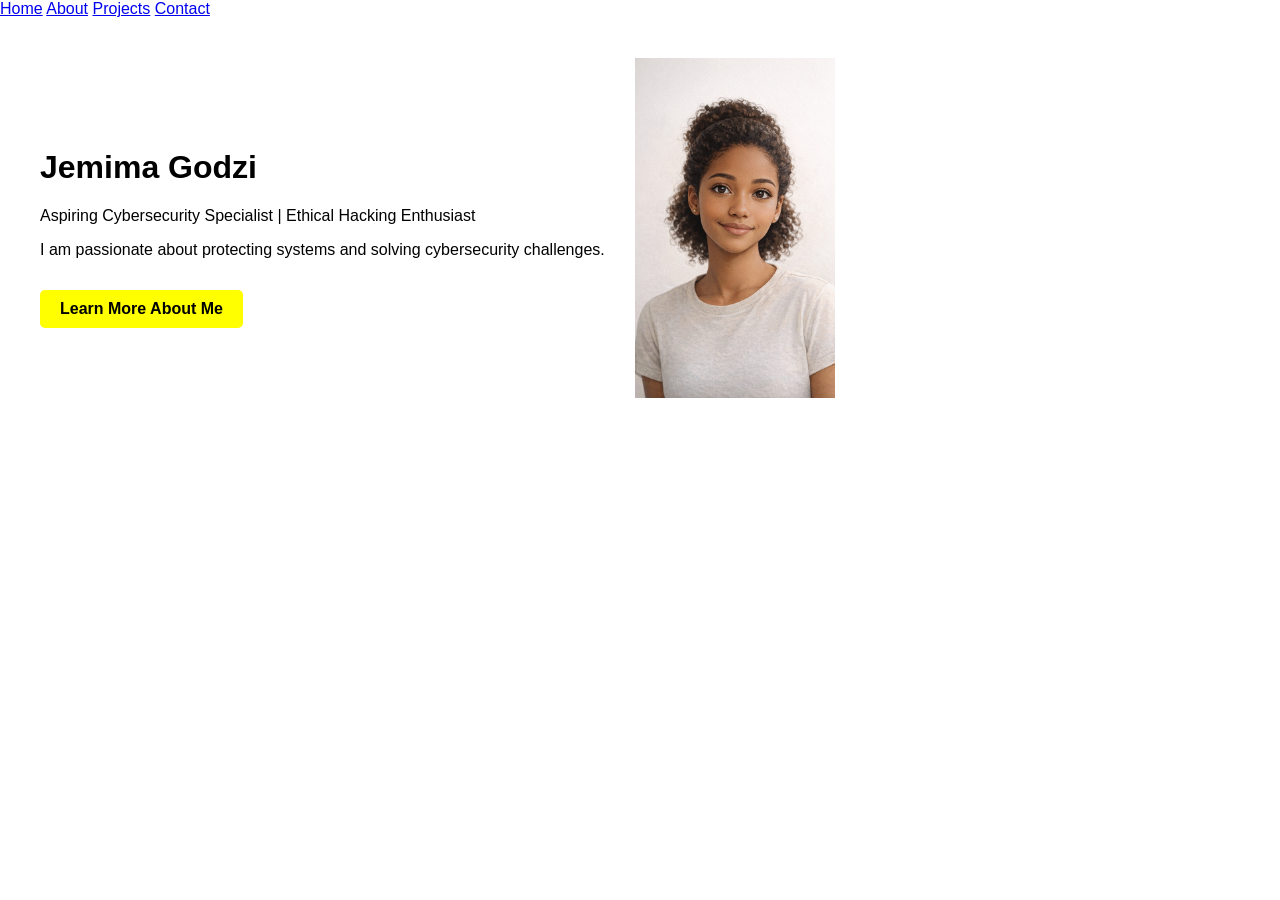
==== index.html @ b85e12c2 "Add files via upload" ====
<!DOCTYPE html>
<html lang="en">
<head>
  <meta charset="UTF-8">
  <meta name="viewport" content="width=device-width, initial-scale=1">
  <title>Home - Jemima Portfolio</title>

  <link rel="stylesheet" href="style.css">
</head>

<body>

<!-- NAVIGATION -->
<nav>
  <a href="index.html">Home</a>
  <a href="about.html">About</a>
  <a href="projects.html">Projects</a>
  <a href="contact.html">Contact</a>
</nav>

<!-- HERO SECTION -->
<div class="flex-box">

  <div>
    <h1>Jemima Godzi</h1>
    <p>Aspiring Cybersecurity Specialist | Ethical Hacking Enthusiast</p>

    <p>
      I am passionate about protecting systems and solving cybersecurity challenges.
    </p>

    <a href="about.html" class="cta-button">Learn More About Me</a>
  </div>

  <img src="./Introduction of Jemima Godzi (3).png" width="200">

</div>

</body>
</html>
---- style.css ----
body {
    background-color: white;
    margin: 0;
    font-family: Arial, sans-serif;
}

.cta-button {
    display: inline-block;
    margin-top: 15px;
    padding: 10px 20px;
    background-color: yellow;
    color: black;
    text-decoration: none;
    font-weight: bold;
    border-radius: 5px;
}

.cta-button:hover {
    background-color: green;
}

.flex-box {
    display: flex;
    align-items: center;
    gap: 30px;
    padding: 20px;
    background-color: white;
    margin: 20px;
}
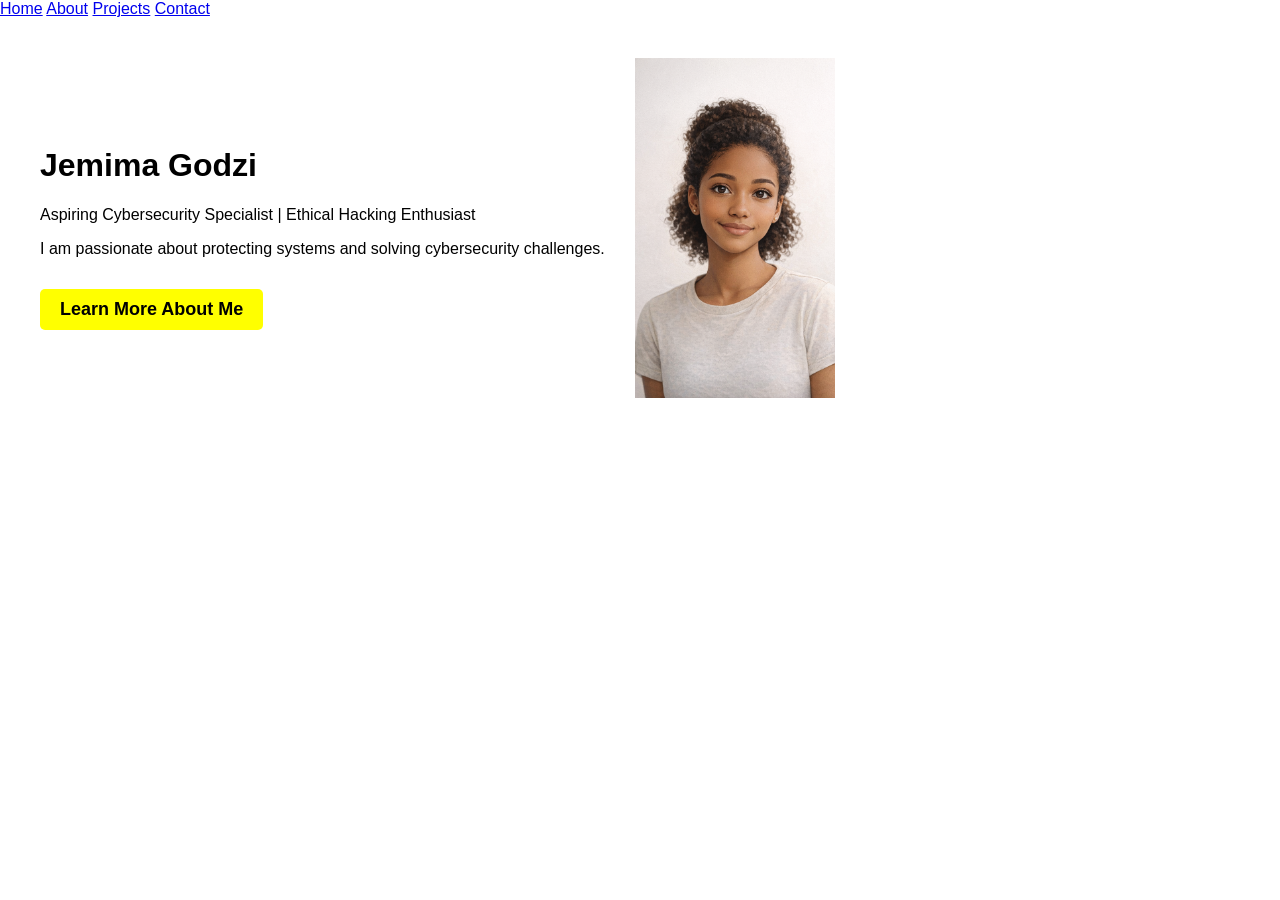
==== commit 934c967f: "Add files via upload" ====
--- a/index.html
+++ b/index.html
@@ -4,6 +4,43 @@
   <meta charset="UTF-8">
   <meta name="viewport" content="width=device-width, initial-scale=1">
   <title>Home - Jemima Portfolio</title>
+  <style>
+    body{
+      background-color: skyblue;
+    }
+
+    .cta-button {
+      display: inline-block;
+      margin-top: 25px;
+      padding: 15px 30px;
+      background-color: yellow;
+      color: black;
+      text-decoration: none;
+      font-weight: bold;
+      font-size: 18px;
+      border-radius: 5px;
+    }
+
+    .cta-button:hover {
+      background-color: green;
+    }
+
+    .flex-box {
+      display: flex;
+      align-items: center;
+      gap: 30px;
+      background-color: blue;
+      padding: 20px;
+    }
+
+    .center {
+      text-align: center;
+      margin-top: 20px;
+    }
+  </style>
+</head>
+
+<body>
 
   <link rel="stylesheet" href="style.css">
 </head>
@@ -37,4 +74,4 @@
 </div>
 
 </body>
-</html>+</html>
